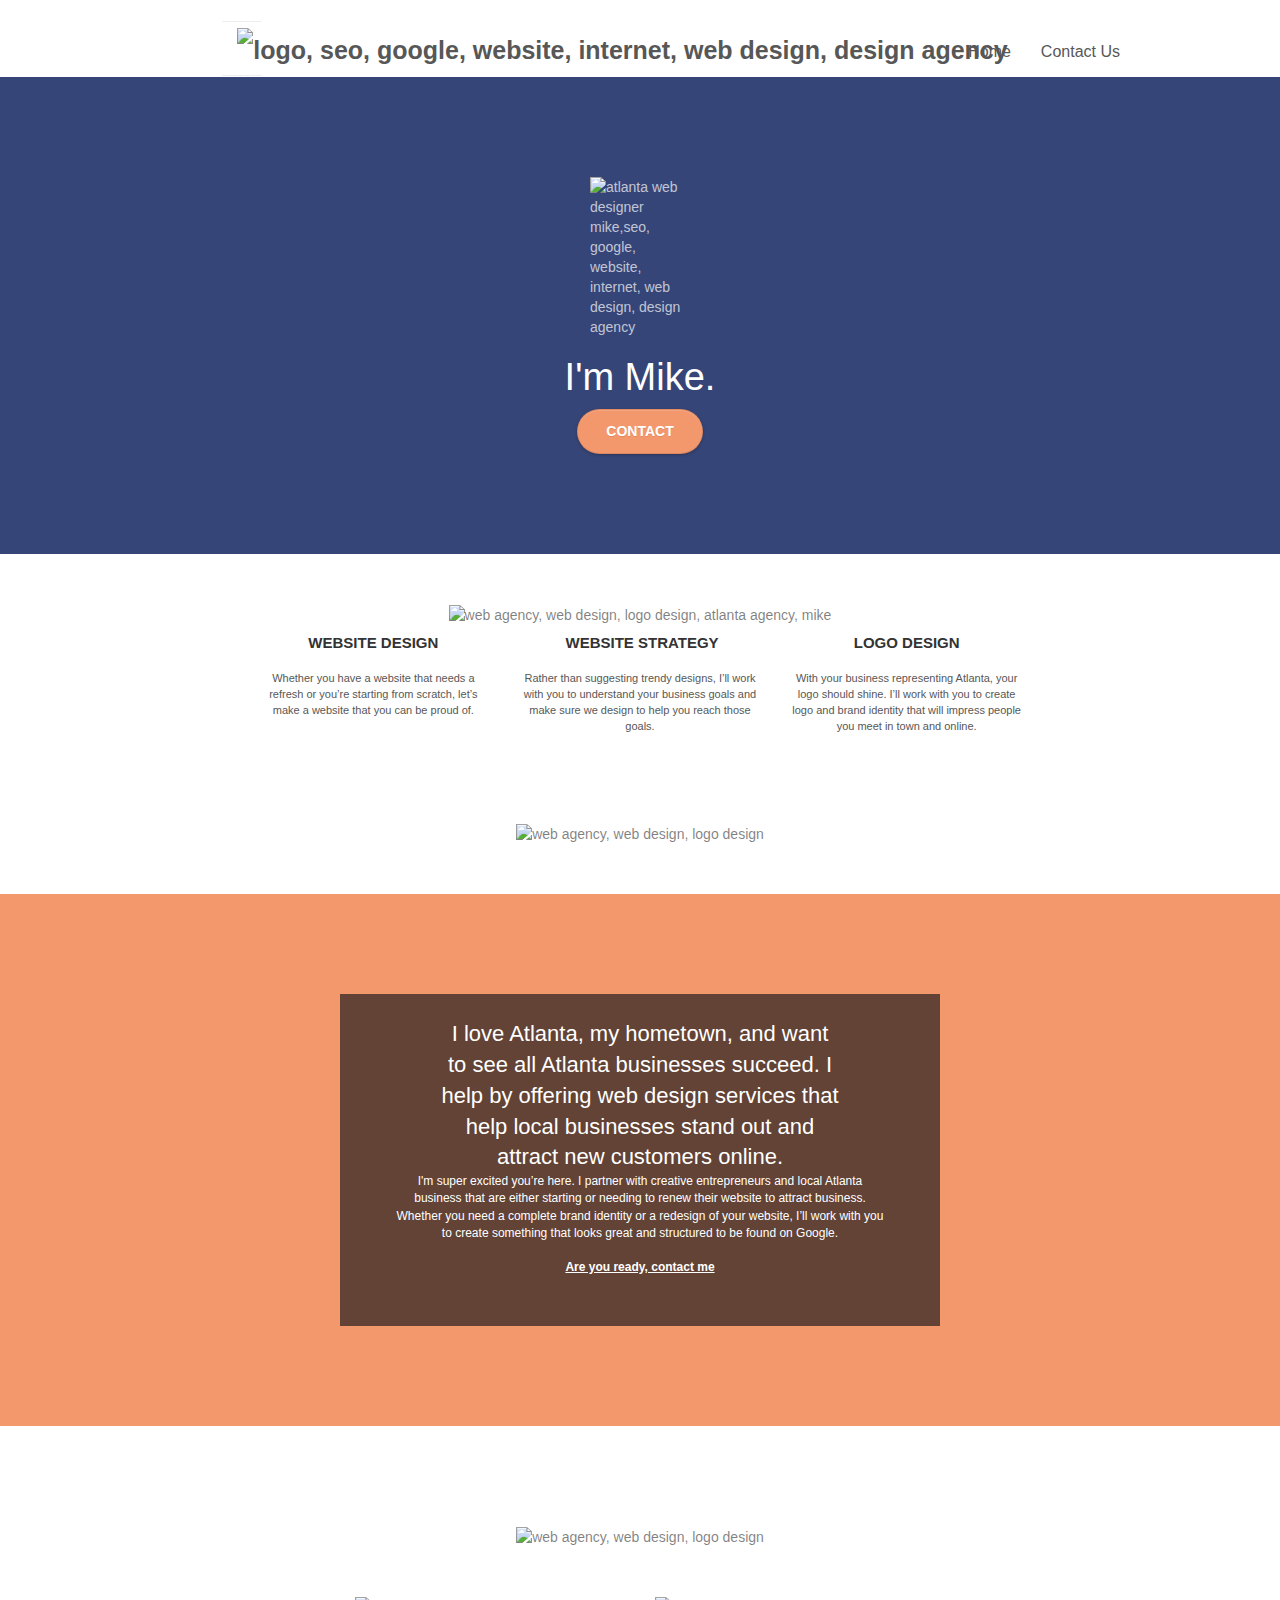
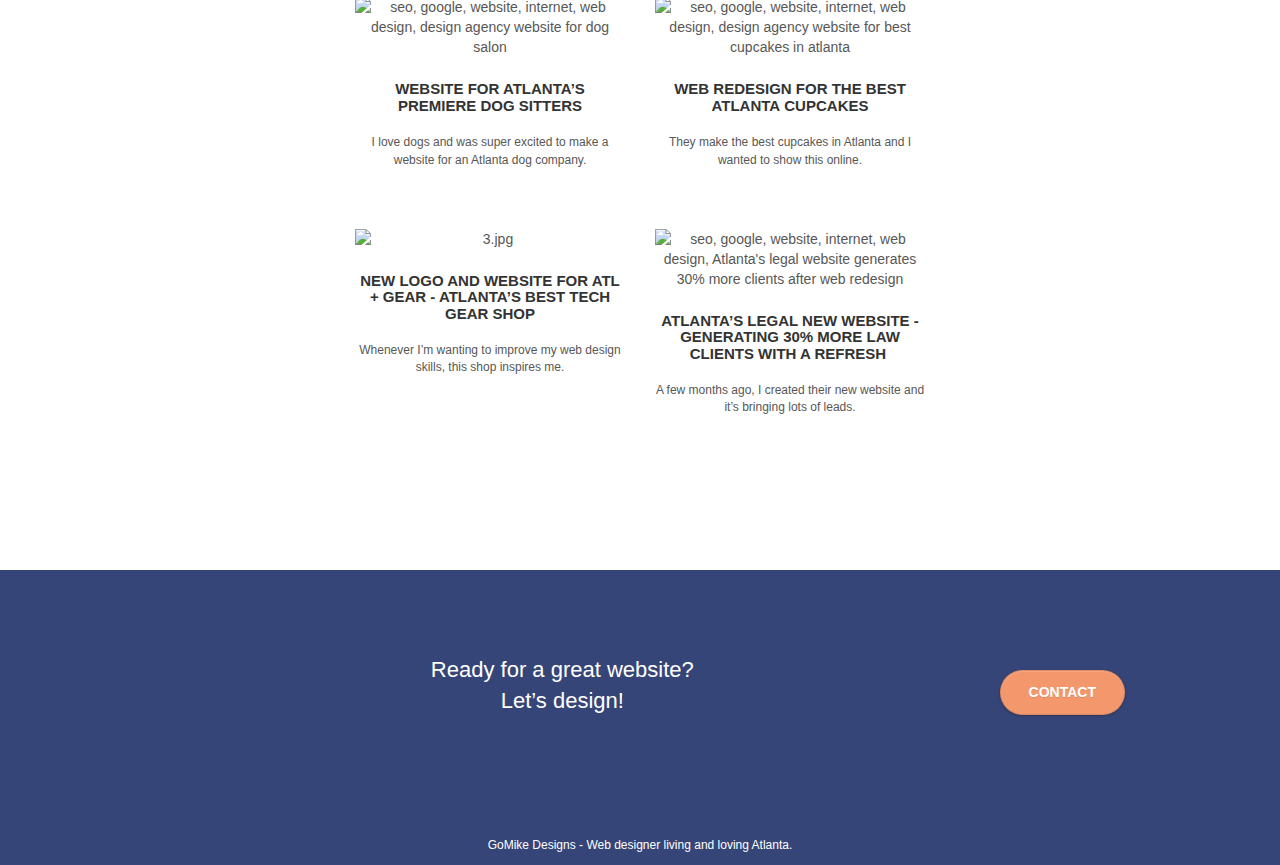
==== index.html @ b25bcedf "blackhat seo" ====
<!doctype html>
<html lang="en">
<head>
    <meta charset="utf-8">
    <meta name="keywords" content="seo, google, website, internet, web design, design agency, design agency, design agency, design agency, design agency, design agency, logo design atlanta">
    <meta name="description" content="I'm Mike and your should hire me to build your website">
    <meta name="viewport" content="width=device-width, initial-scale=1.0, viewport-fit=cover">
    <link rel="shortcut icon" type="image/png" href="favicon.jpg">
    
	<link rel="stylesheet" type="text/css" href="./css/bootstrap.css">
	<link rel="stylesheet" type="text/css" href="style.css">
	<link rel="stylesheet" type="text/css" href="./css/font-awesome.css">
	<link rel="stylesheet" type="text/css" href="./css/et-line.css">
	
    
	<script src="./js/jquery-2.1.0.js"></script>
	<script src="./js/bootstrap.js"></script>
	<script src="./js/blocs.js"></script>
	<script src="./js/jquery.touchSwipe.js"></script>
	<script src="./js/gmaps.js"></script>

    <title>.</title>

    
<!-- Analytics -->
 
<!-- Analytics END -->
    
</head>
<body>
<!-- Main container -->
<div class="page-container">
    
<!-- bloc-0 -->
<div class="bloc bgc-white l-bloc " id="bloc-0">
	<div class="container bloc-sm">
		<nav class="navbar row">
			<div class="navbar-header">
					<div class="keywords" style="color:#cccccc;font-size:1px;">web agency atlanta, web strategy, web design, logo, website, web, internet, logo design</div>
				<a class="navbar-brand" href="index.html"><img src="img/atlanta%20web%20design%20logo.png" alt="logo, seo, google, website, internet, web design, design agency" height="40" /></a>
					<div class="keywords" style="color:#cccccc;font-size:1px;">web agency atlanta, web strategy, web design, logo, website, web, internet, logo design</div>

				<button id="nav-toggle" type="button" class="ui-navbar-toggle navbar-toggle" data-toggle="collapse" data-target=".navbar-1">
					<span class="sr-only">Toggle navigation</span><span class="icon-bar"></span><span class="icon-bar"></span><span class="icon-bar"></span>
				</button>
			</div>
			<div class="collapse navbar-collapse navbar-1 special-dropdown-nav">
				<ul class="site-navigation nav navbar-nav" aria-label="navigation menu">
					<li>
						<a href="index.html">Home</a>
					</li>
					<li>
					</li>
					<li>
						<a href="page2.html"> Contact Us </a>
					</li>
				</ul>
			</div>
		</nav>
	</div>
</div>
<!-- bloc-0 END -->

<!-- bloc-1-hero -->
<div class="bloc bgc-dark-slate-blue bg-atlanta-20made-20sign d-bloc bg-t-edge bloc-bg-texture texture-paper b-parallax" id="bloc-1-hero" aria-label="introduction">
	<div class="container bloc-lg">
		<div class="row tight-width-whitespace">
			<div class="col-sm-12">
				<img src="img/atlanta%20web%20designer%20mike.png" class="center-block image-resize-mode" width="100" alt="atlanta web designer mike,seo, google, website, internet, web design, design agency" />
				<h1 class="text-center hero-bloc-text tc-white ">
					I'm Mike.
				</h1>
				<div class="text-center">
					<a href="page2.html" class="btn btn-lg btn-clean btn-rd cta-hero btn-atomic-tangerine" id="cta-hero">Contact</a>
				</div>
			</div>
		</div>
	</div>
</div>
<!-- bloc-1-hero END -->

<!-- bloc-2-services -->
<div class="bloc bgc-white l-bloc" id="bloc-2-services">
	<div class="container bloc-md">
		<div class="row" aria-label="about us description">
			<div class="col-sm-12 text-center">
				<img alt="web agency, web design, logo design, atlanta agency, mike" src="img/title.png" />
			</div>
		</div>
		<div class="row voffset-lg med-width-whitespace">
			<div class="col-sm-4">
				<div class="text-center">
					<span class="et-icon-browser sm-shadow icon-dark-slate-blue icons icon-lg"></span>
				</div>
				<h1 class="mg-md text-center service-header">
					Website Design
				</h1>
				<p class="text-center ">
					Whether you have a website that needs a refresh or you&rsquo;re starting from scratch, let&rsquo;s make a website that you can be proud of.
				</p>
			</div>
			<div class="col-sm-4">
				<div class="text-center">
					<span class="et-icon-presentation sm-shadow icon-dark-slate-blue icons icon-lg"></span>
				</div>
				<h1 class="mg-md text-center service-header">
					&nbsp;Website Strategy
				</h1>
				<p class="text-center ">
					Rather than suggesting trendy designs, I&rsquo;ll work with you to understand your business goals and make sure we design to help you reach those goals.<br>
				</p>
			</div>
			<div class="col-sm-4">
				<div class="text-center">
					<span class="et-icon-edit sm-shadow icon-dark-slate-blue icons icon-lg"></span>
				</div>
				<h1 class="mg-md text-center service-header">
					Logo Design
				</h1>
				<p class="text-center ">
					With your business representing Atlanta, your logo should shine. I&rsquo;ll work with you to create logo and brand identity that will impress people you meet in town and online.
				</p>
			</div>
		</div>
		<div class="row voffset-lg voffset">
			<div class="col-xs-12 col-md-8 col-md-offset-2 text-center">
				<img alt="web agency, web design, logo design " src="img/quote.png" />
			</div>
		</div>
	</div>
</div>
<!-- bloc-2-services END -->

<!-- bloc-3-what-i-do -->
<div class="bloc tc-white bgc-atomic-tangerine bloc-bg-texture texture-paper b-parallax bg-atlanta-20made-20sign-20orange d-bloc" id="bloc-3-what-i-do" aria-label="services description">
	<div class="container bloc-lg">
		<div class="row tight-width-whitespace black-background">
			<div class="col-sm-12">
				<h2 class="mg-md text-center tc-white">
					I love Atlanta, my hometown, and want to see all Atlanta businesses succeed. I help by offering web design services that help local businesses stand out and attract new customers online.<br>
				</h2>
				<p class="text-center white">
					I'm super excited you&rsquo;re here. I partner with creative entrepreneurs and local Atlanta business that are either starting or needing to renew their website to attract business. Whether you need a complete brand identity or a redesign of your website, I&rsquo;ll work with you to create something that looks great and structured to be found on Google.<br><br><a class="ltc-white bold-link" href="page2.html">Are you ready, contact me</a><br>
				</p>
			</div>
		</div>
	</div>
</div>
<!-- bloc-3-what-i-do END -->

<!-- bloc-4-portfolio -->
<div class="bloc bgc-white bg-lines-h2-bg bg-repeat l-bloc" id="bloc-4-portfolio">
	<div class="container bloc-lg">
		<div class="row">
			<div class="col-sm-12 text-center" aria-label="Experience">
								<img alt="web agency, web design, logo design " src="img/title2.png" />

			</div>
		</div>
		<div class="row tight-width-whitespace portfolio-row">
			<div class="col-sm-6">
				<a href="#" data-lightbox="img/11.jpg" data-gallery-id="gallery-1" data-caption="Website for Atlanta's Premiere dog salon" data-frame="snapshot-lb"><img src="img/11.jpg" class="img-responsive portfolio-thumb" alt="seo, google, website, internet, web design, design agency website for dog salon"/></a>
				<h3 class="mg-md text-center">
					Website for Atlanta&rsquo;s premiere Dog Sitters
				</h3>
				<p class="text-center">
					I love dogs and was super excited to make a website for an Atlanta dog company.
				</p>
			</div>
			<div class="col-sm-6">
				<a href="#" data-lightbox="img/2.jpg" data-gallery-id="gallery-1" data-caption="web redesign for the best cupcakes in Atlanta" data-frame="snapshot-lb"><img src="img/2.jpg" class="img-responsive portfolio-thumb" alt="seo, google, website, internet, web design, design agency website for best cupcakes in atlanta"/></a>
				<h3 class="mg-md text-center">
					Web redesign for the best Atlanta&nbsp;cupcakes
				</h3>
				<p class="text-center">
					They make the best cupcakes in Atlanta and I wanted to show this online.
				</p>
			</div>
		</div>
		<div class="row tight-width-whitespace portfolio-row">
			<div class="col-sm-6">
				<a href="#" data-lightbox="img/3.bmp" data-gallery-id="gallery-1" data-caption="New logo and website for Atlanta's best tech gear shop" data-frame="snapshot-lb"><img src="img/3.bmp" class="img-responsive portfolio-thumb" alt="3.jpg" /></a>
				<h3 class="mg-md text-center">
					New logo and website for Atl + Gear - Atlanta&rsquo;s best tech gear shop
				</h3>
				<p class="text-center">
					Whenever I&rsquo;m wanting to improve my web design skills, this shop inspires me.
				</p>
			</div>
			<div class="col-sm-6">
				<a href="#" data-lightbox="img/4.bmp" data-gallery-id="gallery-1" data-caption="Atlanta's legal website generates 30% more clients after web redesign" data-frame="snapshot-lb"><img src="img/4.bmp" class="img-responsive portfolio-thumb" alt="seo, google, website, internet, web design, Atlanta's legal website generates 30% more clients after web redesign" /></a>
				<h3 class="mg-md text-center">
					Atlanta&rsquo;s legal new website - Generating 30% more law clients with a refresh&nbsp;
				</h3>
				<p class="text-center">
					A few months ago, I created their new website and it&rsquo;s bringing lots of leads.
				</p>
			</div>
		</div>
	</div>
</div>
<!-- bloc-4-portfolio END -->

<!-- bloc-5-cta -->
<div class="bloc bgc-dark-slate-blue bg-atlanta-20made-20sign d-bloc bloc-bg-texture texture-paper" id="bloc-5-cta">
	<div class="container bloc-lg">
		<div class="row" aria-label="contact us">
			<h2 class="mg-md text-center tc-white">
				Ready for a great website? <br>Let&rsquo;s design!
			</h2>
			<div class="col-sm-12 text-center">
				<a href="page2.html" class="btn btn-atomic-tangerine btn-clean btn-rd btn-lg cta-hero">Contact</a>
			</div>
		</div>
	</div>
</div>
<!-- bloc-5-cta END -->

<!-- Footer - bloc-8 -->
<div class="bloc bgc-dark-slate-blue d-bloc" id="bloc-8">
	<div class="container bloc-sm">
		<footer class="row">
			<div class="col-sm-12">
				<p class="text-center white">
					GoMike Designs - Web designer living and loving Atlanta.<br>
				</p>
				<div class="row row-no-gutters social">
					<div class="col-sm-3">
						<div class="text-center">
							<a class="social" href="index.html"><span class="fa fa-twitter icon-md"></span></a>
						</div>
					</div>
					<div class="col-sm-3">
						<div class="text-center">
							<a class="social" href="index.html"><span class="fa fa-facebook icon-md"></span></a>
						</div>
					</div>
					<div class="col-sm-3">
						<div class="text-center">
							<a class="social" href="index.html"><span class="fa fa-dribbble icon-md"></span></a>
						</div>
					</div>
					<div class="col-sm-3">
						<div class="text-center">
							<a class="social" href="index.html"><span class="fa fa-instagram icon-md"></span></a>
						</div>
					</div>

					
				</div>
<!-- Footer - bloc-8 END -->

</div>
<!-- Main container END -->
    

</body>
</html>
---- style.css ----
body {
    margin: 0;
    padding: 0;
    background: #FFF;
    overflow-x: hidden;
    -webkit-font-smoothing: antialiased;
    -moz-osx-font-smoothing: grayscale;
}

a,
button {
    transition: all .3s ease-in-out;
    outline: none!important;
}

a:hover {
    text-decoration: none;
    cursor: pointer;
}

#page-loading-blocs-notifaction {
    position: fixed;
    top: 0;
    bottom: 0;
    width: 100%;
    z-index: 100000;
    background: #FFFFFF url("img/pageload-spinner.gif") no-repeat center center;
}

.bloc {
    width: 100%;
    clear: both;
    background: 50% 50% no-repeat;
    padding: 0 50px;
    -webkit-background-size: cover;
    -moz-background-size: cover;
    -o-background-size: cover;
    background-size: cover;
    position: relative;
}

.bloc .container {
    padding-left: 0;
    padding-right: 0;
}

.bloc-lg {
    padding: 100px 50px;
}

.bloc-md {
    padding: 50px;
}

.bloc-sm {
    padding: 20px 50px 0px 50px;
}

.bg-center,
.bg-l-edge,
.bg-r-edge,
.bg-t-edge,
.bg-b-edge,
.bg-tl-edge,
.bg-bl-edge,
.bg-tr-edge,
.bg-br-edge,
.bg-repeat {
    -webkit-background-size: auto!important;
    -moz-background-size: auto!important;
    -o-background-size: auto!important;
    background-size: auto!important;
}

.bg-repeat {
    background: repeat;
}

.bg-t-edge {
    background: top no-repeat;
}

.bloc-bg-texture::before {
    content: "";
    background-size: 2px 2px;
    position: absolute;
    top: 0;
    bottom: 0;
    left: 0;
    right: 0;
}

.texture-paper::before {
    background: url("img/texture-paper.png");
    background-size: 280px 280px;
}

.b-parallax {
    background-attachment: fixed;
}

.d-bloc {
    color: rgba(255, 255, 255, .7);
}

.d-bloc button:hover {
    color: rgba(255, 255, 255, .9);
}

.d-bloc .icon-round,
.d-bloc .icon-square,
.d-bloc .icon-rounded,
.d-bloc .icon-semi-rounded-a,
.d-bloc .icon-semi-rounded-b {
    border-color: rgba(255, 255, 255, .9);
}

.d-bloc .divider-h span {
    border-color: rgba(255, 255, 255, .2);
}

.d-bloc .a-btn,
.d-bloc .navbar a,
.d-bloc .navbar-brand,
.d-bloc a .icon-sm,
.d-bloc a .icon-md,
.d-bloc a .icon-lg,
.d-bloc a .icon-xl,
.d-bloc h1 a,
.d-bloc h2 a,
.d-bloc h3 a,
.d-bloc h4 a,
.d-bloc h5 a,
.d-bloc h6 a,
.d-bloc p a {
    color: rgba(255, 255, 255, .6);
}

.d-bloc .a-btn:hover,
.d-bloc .navbar a:hover,
.d-bloc .navbar-brand:hover,
.d-bloc a:hover .icon-sm,
.d-bloc a:hover .icon-md,
.d-bloc a:hover .icon-lg,
.d-bloc a:hover .icon-xl,
.d-bloc h1 a:hover,
.d-bloc h2 a:hover,
.d-bloc h3 a:hover,
.d-bloc h4 a:hover,
.d-bloc h5 a:hover,
.d-bloc h6 a:hover,
.d-bloc p a:hover {
    color: rgba(255, 255, 255, 1);
}

.d-bloc .navbar-toggle .icon-bar {
    background: rgba(255, 255, 255, 1);
}

.d-bloc .btn-wire,
.d-bloc .btn-wire:hover {
    color: rgba(255, 255, 255, 1);
    border-color: rgba(255, 255, 255, 1);
}

.d-bloc .panel {
    color: rgba(0, 0, 0, .5);
}

.d-bloc .panel button:hover {
    color: rgba(0, 0, 0, .7);
}

.d-bloc .panel icon {
    border-color: rgba(0, 0, 0, .7);
}

.d-bloc .panel .divider-h span {
    border-color: rgba(0, 0, 0, .1);
}

.d-bloc .panel .a-btn {
    color: rgba(0, 0, 0, .6);
}

.d-bloc .panel .a-btn:hover {
    color: rgba(0, 0, 0, 1);
}

.d-bloc .panel .btn-wire,
.d-bloc .panel .btn-wire:hover {
    color: rgba(0, 0, 0, .7);
    border-color: rgba(0, 0, 0, .3);
}

.d-bloc .panel,
.l-bloc {
    color: rgba(0, 0, 0, .5);
}

.d-bloc .panel button:hover,
.l-bloc button:hover {
    color: rgba(0, 0, 0, .7);
}

.l-bloc .icon-round,
.l-bloc .icon-square,
.l-bloc .icon-rounded,
.l-bloc .icon-semi-rounded-a,
.l-bloc .icon-semi-rounded-b {
    border-color: rgba(0, 0, 0, .7);
}

.d-bloc .panel .divider-h span,
.l-bloc .divider-h span {
    border-color: rgba(0, 0, 0, .1);
}

.d-bloc .panel .a-btn,
.l-bloc .a-btn,
.l-bloc .navbar a,
.l-bloc .navbar-brand,
.l-bloc a .icon-sm,
.l-bloc a .icon-md,
.l-bloc a .icon-lg,
.l-bloc a .icon-xl,
.l-bloc h1 a,
.l-bloc h2 a,
.l-bloc h3 a,
.l-bloc h4 a,
.l-bloc h5 a,
.l-bloc h6 a,
.l-bloc p a {
    color: rgba(0, 0, 0, .6);
}

.d-bloc .panel .a-btn:hover,
.l-bloc .a-btn:hover,
.l-bloc .navbar a:hover,
.l-bloc .navbar-brand:hover,
.l-bloc a:hover .icon-sm,
.l-bloc a:hover .icon-md,
.l-bloc a:hover .icon-lg,
.l-bloc a:hover .icon-xl,
.l-bloc h1 a:hover,
.l-bloc h2 a:hover,
.l-bloc h3 a:hover,
.l-bloc h4 a:hover,
.l-bloc h5 a:hover,
.l-bloc h6 a:hover,
.l-bloc p a:hover {
    color: rgba(0, 0, 0, 1);
}

.l-bloc .navbar-toggle .icon-bar {
    color: rgba(0, 0, 0, .6);
}

.d-bloc .panel .btn-wire,
.d-bloc .panel .btn-wire:hover,
.l-bloc .btn-wire,
.l-bloc .btn-wire:hover {
    color: rgba(0, 0, 0, .7);
    border-color: rgba(0, 0, 0, .3);
}

.voffset {
    margin-top: 30px;
}

.voffset-lg {
    margin-top: 80px;
}


#bloc-2-services p {
    font-size: 11px;
}

.navbar {
    margin-bottom: 0;
    z-index: 1;
}

.navbar-brand {
    height: auto;
    padding: 3px 15px;
    font-size: 25px;
    font-weight: normal;
    font-weight: 600;
    line-height: 44px;
}

.navbar-brand img {
    max-height: 200px;
    margin: 0 5px 0 0;
    display: inline;
}

.navbar-brand img[src$=svg] {
    min-width: 100px;
}

.nav-center .navbar-brand img {
    margin: 0;
}

.navbar .nav {
    padding-top: 2px;
    margin-right: -16px;
    float: right;
    z-index: 1;
}

.nav > li {
    float: left;
    margin-top: 4px;
    font-size: 16px;
}

.navbar-nav .open .dropdown-menu > li > a {
    text-align: inherit;
}

.nav > li a:hover,
.nav > li a:focus {
    background: transparent;
}

.navbar-toggle {
    margin: 10px 10px 0 0;
    border: 0px;
}

.navbar-toggle:hover {
    background: transparent!important;
}

.navbar-toggle .icon-bar {
    background-color: rgba(0, 0, 0, .5);
    width: 26px;
}

.nav-invert .navbar .nav {
    float: left;
}

.nav-invert .navbar-header,
.nav-invert .navbar-brand {
    float: right;
    position: relative;
    z-index: 2;
}

@media (min-width: 768px) {
    .site-navigation {
        position: absolute;
        top: 50%;
        right: 20px;
        transform: translate(0, -50%);
        -webkit-transform: translateY(-50%);
    }
    .nav > li .dropdown-menu a,
    .nav > li .dropdown-menu a:hover {
        color: #484848;
    }
    .nav-invert .site-navigation {
        left: 0;
        right: 0;
    }
    .nav-center {
        text-align: center;
    }
    .nav-center .navbar-header {
        width: 100%;
    }
    .nav-center .navbar-header,
    .nav-center .navbar-brand,
    .nav-center .nav > li {
        float: none;
        display: inline-block;
    }
    .nav-center .site-navigation {
        position: relative;
        width: 100%;
        right: 0;
        margin-right: 0px;
        margin-top: 20px;
    }
    .nav-center.mini-nav .navbar-toggle {
        float: none;
        margin: 10px auto 0;
    }
}

.nav > li > .dropdown a {
    background: none!important;
    display: block;
    padding: 14px 15px;
}

nav .caret {
    margin: 0 5px;
}

.dropdown-menu .dropdown-menu {
    top: -8px;
    left: 100%;
}

.dropdown-menu .dropmenu-flow-right {
    top: 100%;
    left: 0;
    margin-left: -1px;
    border-top-left-radius: 0;
    border-top-right-radius: 0;
}

.dropdown-menu .dropdown span {
    border: 4px solid black;
    border-top-color: transparent;
    border-right-color: transparent;
    border-bottom-color: transparent;
    margin: 6px -5px 0 0!important;
    float: right;
}

.mg-md {
    margin-top: 10px;
    margin-bottom: 20px;
}

.mg-lg {
    margin-top: 10px;
    margin-bottom: 40px;
}

.btn {
    margin: 0 5px 5px 0;
}

.btn.pull-right {
    margin: 0 0 5px 5px;
}

.btn-d,
.btn-d:hover,
.btn-d:focus {
    color: #FFF;
    background: rgba(0, 0, 0, .3);
}

button {
    outline: none!important;
}

.btn-rd {
    border-radius: 40px;
}

.btn-clean {
    border: 1px solid rgba(0, 0, 0, .08);
    border-bottom-color: rgba(0, 0, 0, .1);
    text-shadow: 0 1px 0 rgba(0, 0, 1, .1);
    box-shadow: 0 1px 3px rgba(0, 0, 1, .25), inset 0 1px 0 0 rgba(255, 255, 255, .15);
}

.icon-md {
    font-size: 30px!important;
}

.icon-lg {
    font-size: 60px!important;
}

.sm-shadow {
    text-shadow: 0 1px 2px rgba(0, 0, 0, .3);
}

.panel-sq,
.panel-sq .panel-heading,
.panel-sq .panel-footer {
    border-radius: 0;
}

.panel-rd {
    border-radius: 30px;
}

.panel-rd .panel-heading {
    border-radius: 29px 29px 0 0;
}

.panel-rd .panel-footer {
    border-radius: 0 0 29px 29px;
}

.form-control {
    border-color: rgba(0, 0, 0, .1);
    box-shadow: none;
}

.scrollToTop {
    width: 40px;
    height: 40px;
    position: fixed;
    bottom: 20px;
    right: 20px;
    opacity: 0;
    z-index: 500;
    transition: all .3s ease-in-out;
}

.scrollToTop span {
    margin-top: 6px;
}

.showScrollTop {
    font-size: 14px;
    opacity: 1;
}

a[data-lightbox] {
    position: relative;
    display: block;
    text-align: center;
}

a[data-lightbox]:hover::before {
    content: "+";
    font-family: "HelveticaNeue-Light", "Helvetica Neue Light", "Helvetica Neue", Helvetica, Arial;
    font-size: 32px;
    width: 50px;
    height: 50px;
    margin-left: -25px;
    border-radius: 50%;
    background: rgba(0, 0, 0, .6);
    color: #FFF;
    font-weight: 100;
    z-index: 1;
    position: absolute;
    top: 50%;
    transform: translateY(-50%);
    -webkit-transform: translateY(-50%);
}

a[data-lightbox]:hover img {
    opacity: 0.6;
    -webkit-animation-fill-mode: none;
    animation-fill-mode: none;
}

#lightbox-modal {
    display: flex;
    align-items: center;
}

#lightbox-modal .modal-dialog {
    width: 90%;
    max-width: 900px;
    margin: 0 auto 0;
}

#lightbox-modal .modal-dialog img {
    max-height: 90vh;
    margin: 0 auto;
}

.lightbox-caption {
    padding: 20px;
    color: #FFF;
    background: rgba(0, 0, 0, .5);
    position: absolute;
    left: 15px;
    right: 15px;
    bottom: 5px;
}

.close-lightbox {
    color: #FFF;
    font-size: 30px;
    position: absolute;
    top: 20px;
    right: 20px;
    z-index: 20;
    background: rgba(0, 0, 0, .5);
    border: none;
    line-height: 30px;
    padding: 0 9px 5px;
    opacity: 0.3;
}

.close-lightbox:hover,
.next-lightbox:hover,
.prev-lightbox:hover {
    opacity: 1.0;
    color: #FFF;
}

.next-lightbox,
.prev-lightbox {
    font-size: 20px;
    color: rgba(255, 255, 255, .9);
    background: rgba(0, 0, 0, .5);
    transition: all .2s ease-in-out;
    position: absolute;
    top: 45%;
    z-index: 1;
    opacity: 0.4;
}

.next-lightbox {
    padding: 6px 8px 1px 13px;
    right: 25px;
}

.prev-lightbox {
    padding: 6px 13px 1px 10px;
    left: 25px;
}

.snapshot-lb .modal-body {
    padding-bottom: 45px;
}

.snapshot-lb .lightbox-caption {
    padding: 0;
    color: rgba(0, 0, 0, .5);
    background: none;
}

h1,
h2,
h3,
h4,
h5,
h6,
p,
label,
.btn,
a {
    font-family: "helvetica";
    font-weight: 400;
    color: #575757!important;
}

.container {
    max-width: 1000px;
}

.hero-bloc-text {
    font-size: 38px;
}

.hero-bloc-text-sub {
    font-size: 36px;
}

.statement-bloc-text {
    line-height: 26px;
    font-style: italic;
    font-size: 20px;
    text-align: center;
    font-weight: lighter;
    max-width: 520px;
    margin: auto auto auto auto;
}

p {
    font-size: 12px;
}

.tight-width-whitespace {
    max-width: 600px;
    margin: auto auto auto auto;
}

.h1 {
    font-size: 20px;
    font-family: "Open Sans";
}

.cta-hero {
    margin-top: 22px;
    color: #FFFFFF!important;
    text-transform: uppercase;
    padding: 12px 28px 12px 28px;
    font-size: 1.0em;
    font-weight: 700;
}

h2 {
    font-size: 22px;
    line-height: 1.4em;
}

h3 {
    font-size: 15px;
    text-transform: uppercase;
    font-weight: 700;
    color: #333333!important;
}

.med-width-whitespace {
    max-width: 800px;
    margin: auto auto auto auto;
    box-shadow: 0px 0px 0px #000000;
}

h1 {
    color: #333333!important;
}

h4 {
    color: #333333!important;
}

.icons {
    margin-bottom: 14px;
    margin-top: 24px;
}

.white {
    color: #FFFFFF!important;
}

.portfolio-thumb {
    margin-bottom: 24px;
}

.portfolio-row {
    margin-bottom: 44px;
    margin-top: 50px;
}

.avatar {
    box-shadow: 0px 4px 9px rgba(0, 0, 0, 0.3);
}

.black-background {
    background-color: rgba(35, 31, 32, 0.7);
    padding: 40px 40px 40px 40px;
}

.bold-link {
    font-weight: 900;
    text-decoration: underline!important;
}

.service-header {
    font-size: 15px;
    font-weight: 700;
    text-transform: uppercase;
}

.bgc-white {
    background-color: #FFFFFF;
}

.bgc-dark-slate-blue {
    background-color: #364577;
}

.bgc-atomic-tangerine {
    background-color: #F3976C;
}

.tc-white {
    color: #FFF!important;
}

.btn-atomic-tangerine {
    background: #F3976C;
    color: #FFFFFF!important;
}

.btn-atomic-tangerine:hover {
    background: #c27956!important;
    color: #FFFFFF!important;
}

.ltc-white {
    color: #FFFFFF!important;
}

.ltc-white:hover {
    color: #cccccc!important;
}

.ltc-atomic-tangerine {
    color: #F3976C!important;
}

.ltc-atomic-tangerine:hover {
    color: #c27956!important;
}

.icon-dark-slate-blue {
    color: #364577!important;
    border-color: #364577!important;
}

.bg-dots-bg {
    background-image: url("img/dots-bg.png");
}

.bg-lines-h2-bg {
    background-image: url("img/lines-h2-bg.png");
}

.bg-atlanta-20made-20sign {
    background-image: url("img/atlanta%20made%20sign.jpg");
}

.bg-atlanta-20made-20sign-20orange {
    background-image: url("img/atlanta%20made%20sign%20orange.jpg");
}
@media (max-width: 1024px) {
    .bloc {
        padding-left: 20px;
        padding-right: 20px;
    }
    .bloc.full-width-bloc,
    .bloc-tile-2.full-width-bloc .container,
    .bloc-tile-3.full-width-bloc .container,
    .bloc-tile-4.full-width-bloc .container {
        padding-left: 0;
        padding-right: 0;
    }
}

@media (max-width: 992px) and (min-width: 768px) {
    .navbar .nav {
        max-width: 80%
    }
    .nav-center.navbar .nav {
        max-width: 100%
    }
}

@media only screen and (min-device-width: 768px) and (max-device-width: 1024px) and (orientation: landscape) {
    .b-parallax {
        background-attachment: scroll;
    }
}

@media only screen and (min-device-width: 1024px) and (max-device-width: 1366px) and (-webkit-min-device-pixel-ratio: 1.5) {
    .b-parallax {
        background-attachment: scroll;
    }
}

@media (max-width: 991px) {
    .container {
        width: 100%;
    }
    .b-parallax {
        background-attachment: scroll;
    }
    .page-container,
    #hero-bloc {
        overflow-x: hidden;
        position: relative;
    }
    .bloc {
        padding-left: constant(safe-area-inset-left);
        padding-right: constant(safe-area-inset-right);
    }
    .bloc-group,
    .bloc-group .bloc {
        display: block;
        width: 100%;
    }
    .bloc-fill-screen .fill-bloc-top-edge,
    .bloc-fill-screen .fill-bloc-bottom-edge {
        padding: 0 20px;
        padding-left: constant(safe-area-inset-left);
        padding-right: constant(safe-area-inset-right);
    }
}

@media (max-width: 767px) {
    .page-container {
        overflow-x: hidden;
        position: relative;
    }
    h1,
    h2,
    h3,
    h4,
    h5,
    h6,
    p,
    #disqus_thread {
        padding-left: 10px!important;
        padding-right: 10px!important;
    }
    .b-parallax {
        background-attachment: scroll;
    }
    .navbar .nav {
        padding-top: 0;
        border-top: 1px solid rgba(0, 0, 0, .2);
        float: none!important;
    }
    .navbar.row {
        margin-left: 0;
        margin-right: 0;
    }
    .site-navigation {
        position: inherit;
        transform: none;
        -webkit-transform: none;
        -ms-transform: none;
    }
    .nav > li {
        margin-top: 0;
        border-bottom: 1px solid rgba(0, 0, 0, .1);
        background: rgba(0, 0, 0, .05);
        text-align: left;
        padding-left: 15px;
        width: 100%;
    }
    .nav > li:hover {
        background: rgba(0, 0, 0, .08);
    }
    .dropdown .dropdown a .caret {
        float: none;
        margin: 5px 0 0 10px!important;
        border: 4px solid black;
        border-bottom-color: transparent;
        border-right-color: transparent;
        border-left-color: transparent;
    }
    #hero-bloc .navbar .nav {
        background: rgba(0, 0, 0, .8);
    }
    #hero-bloc .navbar .nav a {
        color: rgba(255, 255, 255, .6);
    }
    .hero {
        padding: 50px 0;
    }
    .hero-nav {
        left: -1px;
        right: -1px;
    }
    .navbar-collapse {
        padding: 0;
        overflow-x: hidden;
        -webkit-box-shadow: none;
        box-shadow: none;
    }
    .navbar-brand img {
        max-height: 40px;
        width: auto;
    }
    .nav-invert .navbar-header {
        float: none;
        width: 100%;
    }
    .nav-invert .navbar-toggle {
        float: left;
        margin-left: 10px;
    }
    .bloc {
        padding-left: 0;
        padding-right: 0;
    }
    .bloc-xxl,
    .bloc-xl,
    .bloc-lg {
        padding: 40px 0;
    }
    .bloc-sm,
    .bloc-md {
        padding-left: 0;
        padding-right: 0;
    }
    .bloc-tile-2 .container,
    .bloc-tile-3 .container,
    .bloc-tile-4 .container,
    .bloc-fill-screen .fill-bloc-top-edge,
    .bloc-fill-screen .fill-bloc-bottom-edge {
        padding-left: 0;
        padding-right: 0;
    }
    .a-block {
        padding: 0 10px;
    }
    .btn-dwn {
        display: none;
    }
    .voffset {
        margin-top: 5px;
    }
    .voffset-md {
        margin-top: 20px;
    }
    .voffset-lg {
        margin-top: 30px;
    }
    form {
        padding: 5px;
    }
    .close-lightbox {
        display: inline-block;
    }
    .blocsapp-device-iphone5 {
        background-size: 216px 425px;
        padding-top: 60px;
        width: 216px;
        height: 425px;
    }
    .blocsapp-device-iphone5 img {
        width: 180px;
        height: 320px;
    }
}

@media (max-width: 400px) {
    .bloc {
        padding-left: 0;
        padding-right: 0;
    }
}

@media (max-width: 767px) {
    .bloc-mob-center-text {
        text-align: center;
    }
}
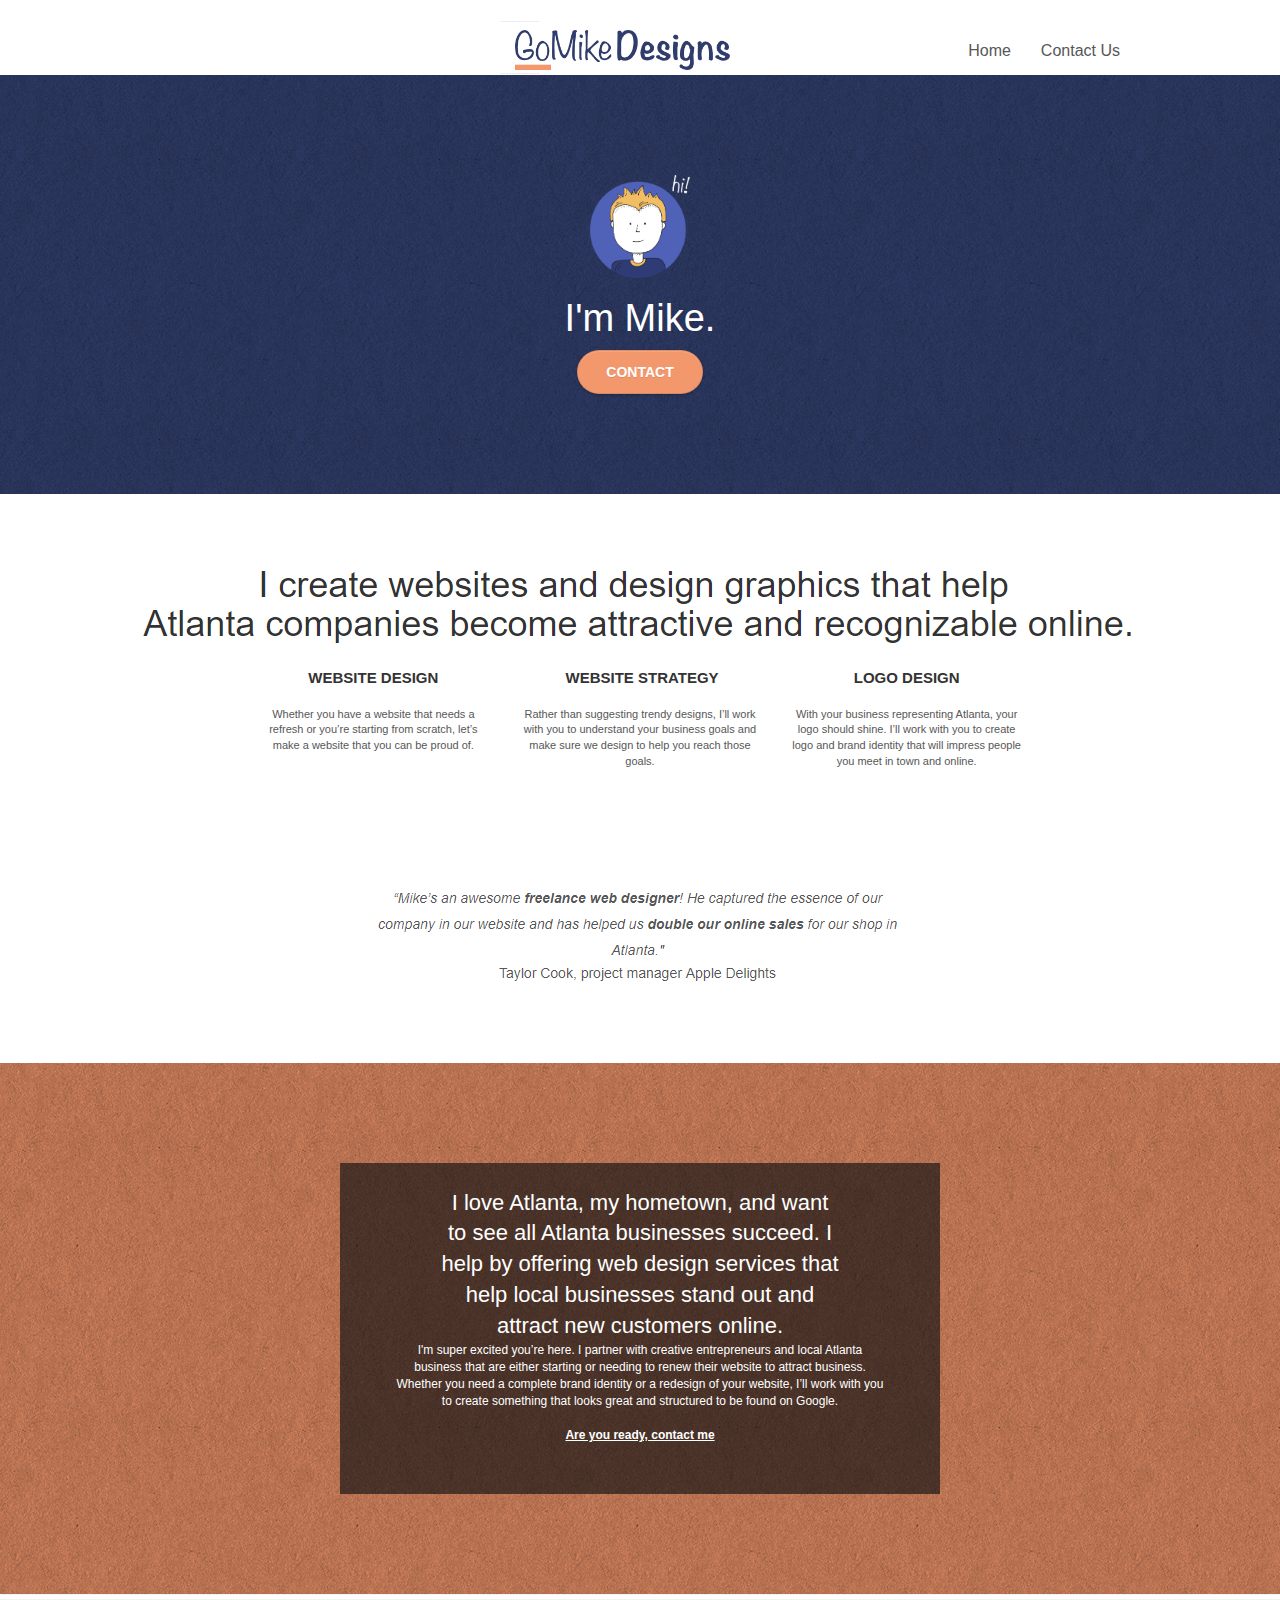
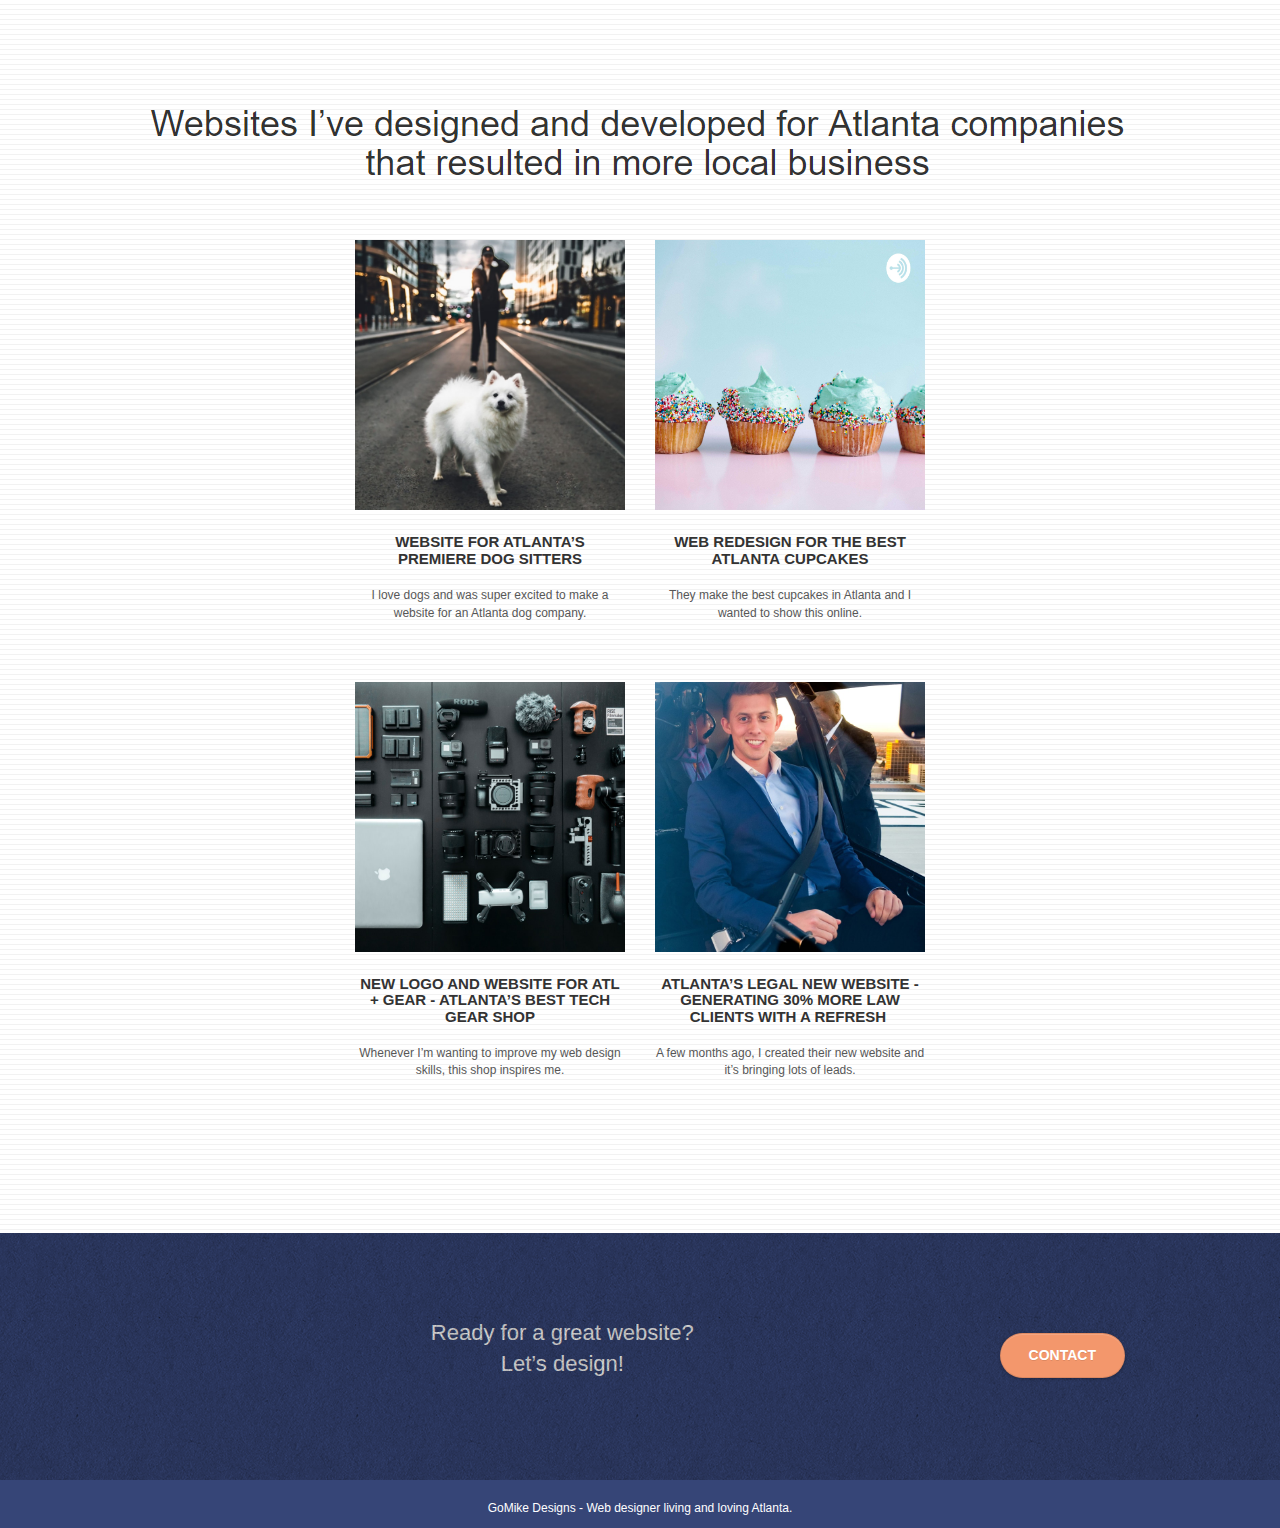
==== commit dcc39af8: "image resize" ====
--- a/index.html
+++ b/index.html
@@ -37,7 +37,7 @@
 		<nav class="navbar row">
 			<div class="navbar-header">
 					<div class="keywords" style="color:#cccccc;font-size:1px;">web agency atlanta, web strategy, web design, logo, website, web, internet, logo design</div>
-				<a class="navbar-brand" href="index.html"><img src="img/atlanta%20web%20design%20logo.png" alt="logo, seo, google, website, internet, web design, design agency" height="40" /></a>
+				<a class="navbar-brand" href="index.html"><img src="img/atlanta web design logo.png" alt="logo, seo, google, website, internet, web design, design agency" height="40" /></a>
 					<div class="keywords" style="color:#cccccc;font-size:1px;">web agency atlanta, web strategy, web design, logo, website, web, internet, logo design</div>
 
 				<button id="nav-toggle" type="button" class="ui-navbar-toggle navbar-toggle" data-toggle="collapse" data-target=".navbar-1">
@@ -45,7 +45,7 @@
 				</button>
 			</div>
 			<div class="collapse navbar-collapse navbar-1 special-dropdown-nav">
-				<ul class="site-navigation nav navbar-nav" aria-label="navigation menu">
+				<ul class="site-navigation nav navbar-nav" >
 					<li>
 						<a href="index.html">Home</a>
 					</li>
@@ -62,7 +62,7 @@
 <!-- bloc-0 END -->
 
 <!-- bloc-1-hero -->
-<div class="bloc bgc-dark-slate-blue bg-atlanta-20made-20sign d-bloc bg-t-edge bloc-bg-texture texture-paper b-parallax" id="bloc-1-hero" aria-label="introduction">
+<div class="bloc bgc-dark-slate-blue bg-atlanta-20made-20sign d-bloc bg-t-edge bloc-bg-texture texture-paper b-parallax" id="bloc-1-hero">
 	<div class="container bloc-lg">
 		<div class="row tight-width-whitespace">
 			<div class="col-sm-12">
@@ -82,7 +82,7 @@
 <!-- bloc-2-services -->
 <div class="bloc bgc-white l-bloc" id="bloc-2-services">
 	<div class="container bloc-md">
-		<div class="row" aria-label="about us description">
+		<div class="row" >
 			<div class="col-sm-12 text-center">
 				<img alt="web agency, web design, logo design, atlanta agency, mike" src="img/title.png" />
 			</div>
@@ -132,7 +132,7 @@
 <!-- bloc-2-services END -->
 
 <!-- bloc-3-what-i-do -->
-<div class="bloc tc-white bgc-atomic-tangerine bloc-bg-texture texture-paper b-parallax bg-atlanta-20made-20sign-20orange d-bloc" id="bloc-3-what-i-do" aria-label="services description">
+<div class="bloc tc-white bgc-atomic-tangerine bloc-bg-texture texture-paper b-parallax bg-atlanta-20made-20sign-20orange d-bloc" id="bloc-3-what-i-do">
 	<div class="container bloc-lg">
 		<div class="row tight-width-whitespace black-background">
 			<div class="col-sm-12">
@@ -152,7 +152,7 @@
 <div class="bloc bgc-white bg-lines-h2-bg bg-repeat l-bloc" id="bloc-4-portfolio">
 	<div class="container bloc-lg">
 		<div class="row">
-			<div class="col-sm-12 text-center" aria-label="Experience">
+			<div class="col-sm-12 text-center">
 								<img alt="web agency, web design, logo design " src="img/title2.png" />
 
 			</div>
@@ -179,7 +179,7 @@
 		</div>
 		<div class="row tight-width-whitespace portfolio-row">
 			<div class="col-sm-6">
-				<a href="#" data-lightbox="img/3.bmp" data-gallery-id="gallery-1" data-caption="New logo and website for Atlanta's best tech gear shop" data-frame="snapshot-lb"><img src="img/3.bmp" class="img-responsive portfolio-thumb" alt="3.jpg" /></a>
+				<a href="#" data-lightbox="img/3.jpg" data-gallery-id="gallery-1" data-caption="New logo and website for Atlanta's best tech gear shop" data-frame="snapshot-lb"><img src="img/3.jpg" class="img-responsive portfolio-thumb" alt="3.jpg" /></a>
 				<h3 class="mg-md text-center">
 					New logo and website for Atl + Gear - Atlanta&rsquo;s best tech gear shop
 				</h3>
@@ -188,7 +188,7 @@
 				</p>
 			</div>
 			<div class="col-sm-6">
-				<a href="#" data-lightbox="img/4.bmp" data-gallery-id="gallery-1" data-caption="Atlanta's legal website generates 30% more clients after web redesign" data-frame="snapshot-lb"><img src="img/4.bmp" class="img-responsive portfolio-thumb" alt="seo, google, website, internet, web design, Atlanta's legal website generates 30% more clients after web redesign" /></a>
+				<a href="#" data-lightbox="img/4.jpg" data-gallery-id="gallery-1" data-caption="Atlanta's legal website generates 30% more clients after web redesign" data-frame="snapshot-lb"><img src="img/4.jpg" class="img-responsive portfolio-thumb" alt="seo, google, website, internet, web design, Atlanta's legal website generates 30% more clients after web redesign" /></a>
 				<h3 class="mg-md text-center">
 					Atlanta&rsquo;s legal new website - Generating 30% more law clients with a refresh&nbsp;
 				</h3>
@@ -204,7 +204,7 @@
 <!-- bloc-5-cta -->
 <div class="bloc bgc-dark-slate-blue bg-atlanta-20made-20sign d-bloc bloc-bg-texture texture-paper" id="bloc-5-cta">
 	<div class="container bloc-lg">
-		<div class="row" aria-label="contact us">
+		<div class="row" >
 			<h2 class="mg-md text-center tc-white">
 				Ready for a great website? <br>Let&rsquo;s design!
 			</h2>
@@ -248,6 +248,10 @@
 
 					
 				</div>
+			</div>
+		</footer>
+	</div>
+</div>
 <!-- Footer - bloc-8 END -->
 
 </div>
